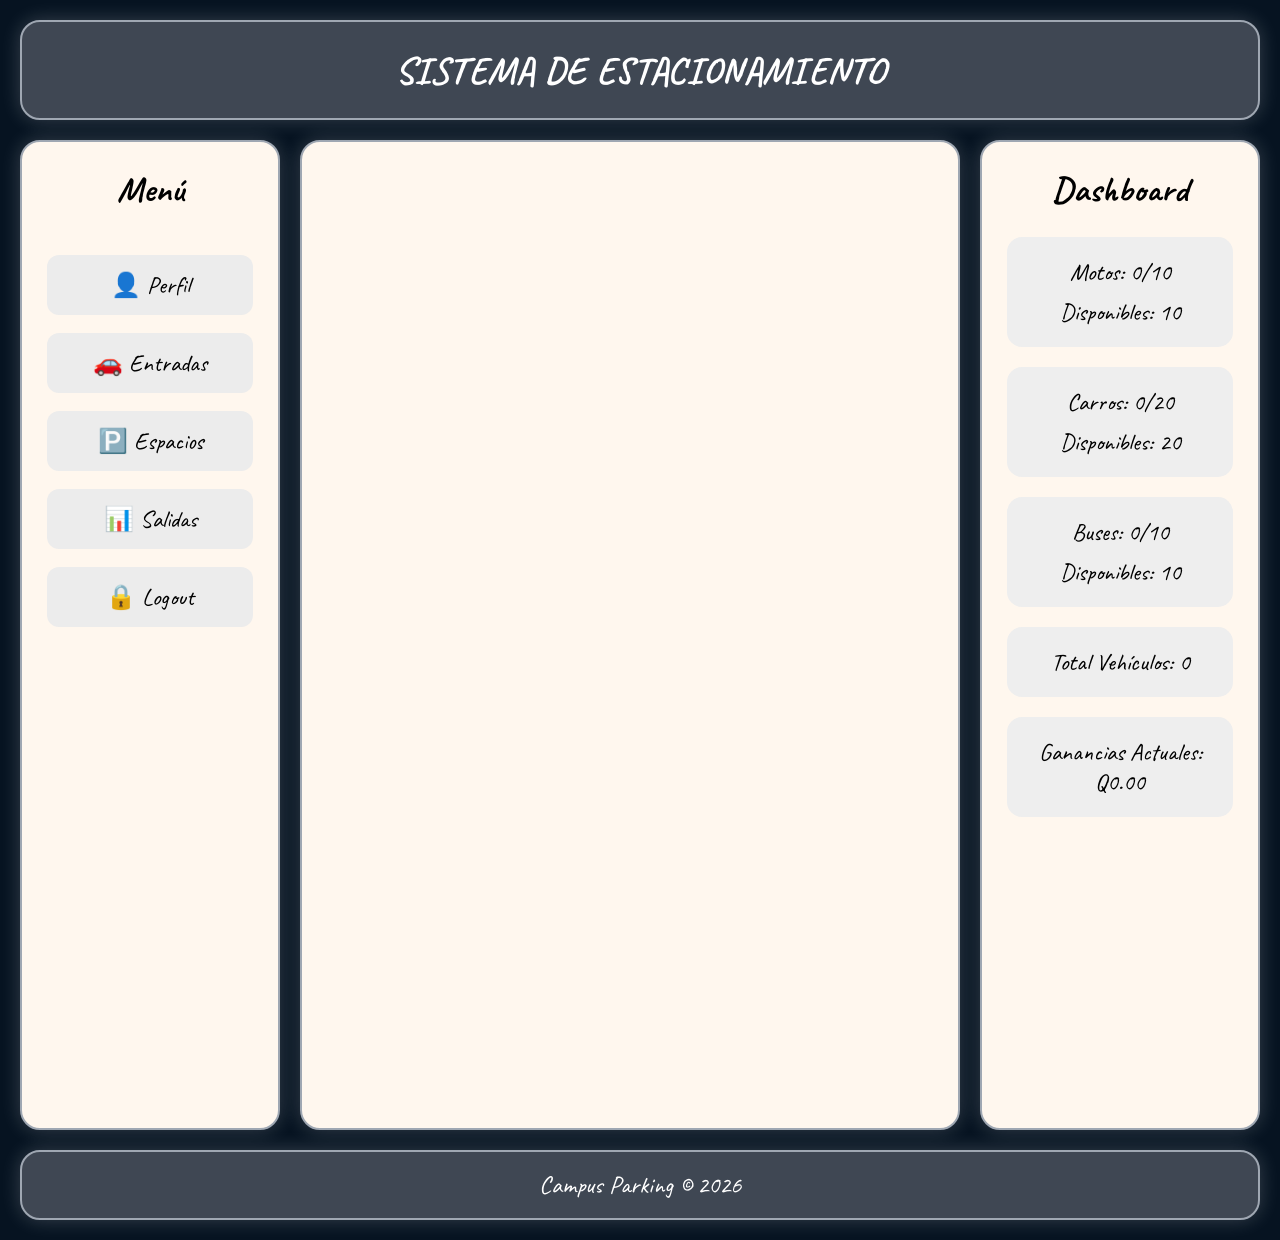
==== principal.html @ e4ad2f80 "feat: :bug: reestrcutra reestructura de carpetas" ====
<!DOCTYPE html>
<html lang="es">
<head>
    <meta charset="UTF-8">
    <meta name="viewport" content="width=device-width, initial-scale=1.0">
    <title>Dashboard</title>
    <link rel="stylesheet" href="principal.css">
    <link href="https://fonts.googleapis.com/css2?family=Caveat:wght@400..700&display=swap" rel="stylesheet">
</head>
<body>
<div class="grid-container">
    <!-- HEADER -->
    <header class="panel header">
        SISTEMA DE ESTACIONAMIENTO
    </header>

    <!-- MENU -->
    <nav class="panel menu">
        <h2>Menú</h2>
        <ul class="menu-list">
            <li onclick="showProfile()">
                👤 Perfil
            </li>
            <li onclick="showEntryForm()">
                🚗 Entradas
            </li>
            <li onclick="showSlots()">
                🅿️ Espacios
            </li>
            <li onclick="showExit()">
                📊 Salidas
            </li>
            <li onclick="logout()">
                🔒 Logout
        </ul>
    </nav>

    <!-- ACTIONS -->
    <main class="panel actions" id="dynamic-content">

    </main>
    <!-- SIDEBAR -->

    <aside class="panel sidebar">
        <h2>Dashboard</h2>
        <div id="dashboard-info"></div>
    </aside>

    <!-- FOOTER -->
    <footer class="panel footer">
        Campus Parking © 2026
    </footer>
</div>
<script src="database.js"></script>
<script src="principal.js"></script>
</body>
</html>
---- principal.css ----
:root{
    --background-color:#061321;
    --secundary-color:#3F4753;
    --border-color:#9FA7B2;
    --button-color:#fff7ee;
    --hover-color:#AA7F56;
}

*{
    margin:0;
    padding:0;
    box-sizing:border-box;
    font-family:"Caveat", cursive;
}

body{
    background:var(--background-color);
    min-height:100vh;
    padding:20px;
}

/* ========================= */
/* GRID GENERAL */
/* ========================= */

.grid-container{
    display:grid;
    min-height:95vh;
    gap:20px;

    /* 🔥 tamaños más balanceados */
    grid-template-columns:260px 1fr 280px;
    grid-template-rows:100px 1fr 70px;

    grid-template-areas:
    "header header header"
    "menu actions sidebar"
    "footer footer footer";
}

/* ========================= */
/* PANEL GENERAL */
/* ========================= */

.panel{
    background:var(--button-color);
    border-radius:20px;
    padding:25px;
    border:2px solid var(--border-color);
    box-shadow:0 0 20px rgba(255,255,255,0.2);

    /* 🔥 centra contenido */
    display:flex;
    flex-direction:column;
    align-items:center;
}

/* ========================= */
/* HEADER */
/* ========================= */

.header{
    grid-area:header;

    display:flex;
    justify-content:center;
    align-items:center;

    background:var(--secundary-color);
    color:white;

    font-size:38px;
    font-weight:bold;
    text-align:center;
}

/* ========================= */
/* MENU */
/* ========================= */

.menu{
    grid-area:menu;
    justify-content:flex-start;
}

.menu h2{
    margin-bottom:25px;
    font-size:35px;
}

.menu-list{
    list-style:none;
    width:100%;
}

.menu-list li{
    margin:18px 0;
    cursor:pointer;
    transition:0.3s;

    background:#ececec;
    padding:15px;
    border-radius:12px;

    text-align:center;
    font-size:24px;
}

.menu-list li:hover{
    transform:scale(1.05);
    background:var(--hover-color);
    color:white;
}

/* ========================= */
/* ACTIONS */
/* ========================= */

.actions{
    grid-area:actions;
    height:110vh;
    overflow-y:auto;
    overflow-x:hidden;
    padding-right:10px;
}

.actions h2{
    font-size:40px;
    margin-bottom:20px;
    text-align:center;
}

/* ========================= */
/* SIDEBAR */
/* ========================= */

.sidebar{
    grid-area:sidebar;
    justify-content:flex-start;
}

.sidebar h2{
    font-size:35px;
    margin-bottom:25px;
}

/* ========================= */
/* FOOTER */
/* ========================= */

.footer{
    grid-area:footer;

    display:flex;
    justify-content:center;
    align-items:center;

    background:var(--secundary-color);
    color:white;

    font-size:25px;
}

/* ========================= */
/* INPUTS */
/* ========================= */

input,
select{
    width:80%;
    padding:14px;
    margin:12px 0;

    border-radius:12px;
    border:1px solid gray;

    font-size:22px;
    text-align:center;
}

/* ========================= */
/* BOTONES */
/* ========================= */

button{
    padding:14px 30px;
    border:none;
    border-radius:12px;
    cursor:pointer;

    background:var(--secundary-color);
    color:white;

    margin-top:15px;

    font-size:22px;
    transition:0.3s;
}

button:hover{
    transform:scale(1.05);
    opacity:0.9;
}

/* ========================= */
/* SLOTS */
/* ========================= */

.slot-container{
    margin-top:20px;
    width:100%;
}

.slot-category{
    margin-bottom:35px;
    ;
    width:100%;
}

.slot-category h3{
    text-align:center;
    margin-bottom:15px;
    font-size:30px;
    overflow-y: auto;
}

.slots-grid{
    display:grid;;
    grid-template-columns:
    repeat(auto-fit, minmax(100px,1fr));

    gap:15px;
}

.slot{
    padding:25px;
    border-radius:15px;
    text-align:center;
    font-weight:bold;
    font-size:22px;
}

.free{
    background:#7dff7d;
}

.occupied{
    background:#ff7272;
    color:white;
}

/* ========================= */
/* DASHBOARD */
/* ========================= */

.dashboard-box{
    width:100%;
    max-width:3000px;
    margin-bottom:20px;
    padding:20px;
    background:#eee;
    border-radius:15px;
    text-align:center;
    font-size:24px;
    display:flex;
    flex-direction:column;
    gap:10px;
}

/* ========================= */
/* RESPONSIVE */
/* ========================= */

@media(max-width:900px){

    .grid-container{

        grid-template-columns:1fr;

        grid-template-rows:auto;

        grid-template-areas:
        "header"
        "menu"
        "actions"
        "sidebar"
        "footer";
    }

    .header{
        font-size:28px;
        padding:20px;
    }

    .menu-list li{
        font-size:20px;
    }

    input,
    select{
        width:100%;
    }

    .dashboard-box{
        max-width:100%;
    }
}
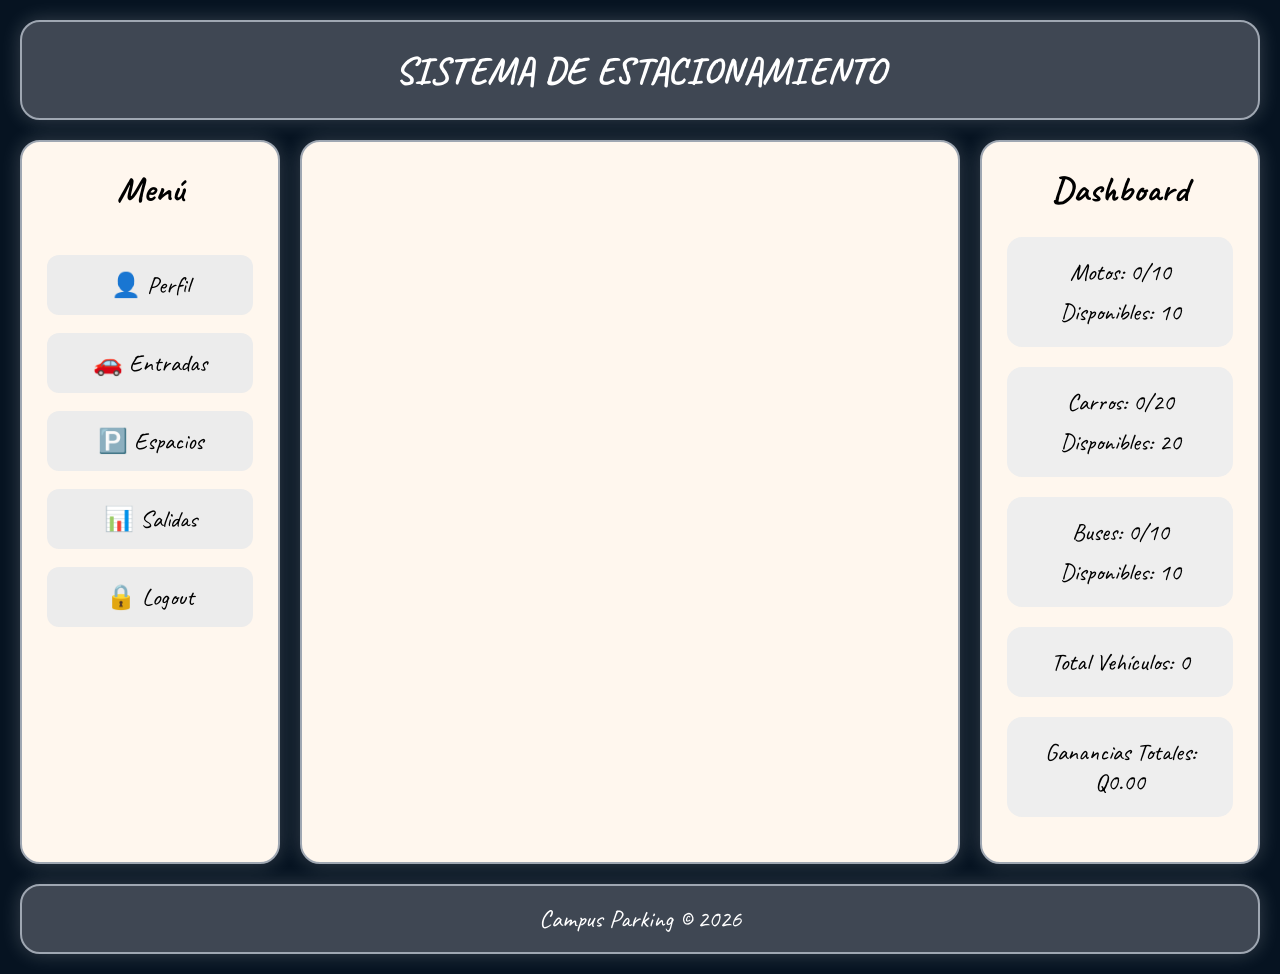
==== commit 54942cb6: "feat: :sparkles: readme Creacion de los datos del Readme" ====
--- a/principal.html
+++ b/principal.html
@@ -3,7 +3,7 @@
 <head>
     <meta charset="UTF-8">
     <meta name="viewport" content="width=device-width, initial-scale=1.0">
-    <title>Dashboard</title>
+    <title>Campus Parking</title>
     <link rel="stylesheet" href="principal.css">
     <link href="https://fonts.googleapis.com/css2?family=Caveat:wght@400..700&display=swap" rel="stylesheet">
 </head>
--- a/principal.css
+++ b/principal.css
@@ -12,26 +12,21 @@
     box-sizing:border-box;
     font-family:"Caveat", cursive;
 }
-
 body{
     background:var(--background-color);
     min-height:100vh;
     padding:20px;
 }
-
 /* ========================= */
 /* GRID GENERAL */
 /* ========================= */
 
 .grid-container{
     display:grid;
-    min-height:95vh;
+    min-height:calc(100vh - 40px);
     gap:20px;
-
-    /* 🔥 tamaños más balanceados */
     grid-template-columns:260px 1fr 280px;
     grid-template-rows:100px 1fr 70px;
-
     grid-template-areas:
     "header header header"
     "menu actions sidebar"
@@ -41,15 +36,12 @@
 /* ========================= */
 /* PANEL GENERAL */
 /* ========================= */
-
 .panel{
     background:var(--button-color);
     border-radius:20px;
     padding:25px;
     border:2px solid var(--border-color);
     box-shadow:0 0 20px rgba(255,255,255,0.2);
-
-    /* 🔥 centra contenido */
     display:flex;
     flex-direction:column;
     align-items:center;
@@ -61,14 +53,11 @@
 
 .header{
     grid-area:header;
-
     display:flex;
     justify-content:center;
     align-items:center;
-
     background:var(--secundary-color);
     color:white;
-
     font-size:38px;
     font-weight:bold;
     text-align:center;
@@ -77,35 +66,29 @@
 /* ========================= */
 /* MENU */
 /* ========================= */
-
 .menu{
     grid-area:menu;
     justify-content:flex-start;
-}
-
+    overflow:visible;
+}
 .menu h2{
     margin-bottom:25px;
     font-size:35px;
 }
-
 .menu-list{
     list-style:none;
     width:100%;
 }
-
 .menu-list li{
     margin:18px 0;
     cursor:pointer;
     transition:0.3s;
-
     background:#ececec;
     padding:15px;
     border-radius:12px;
-
     text-align:center;
     font-size:24px;
 }
-
 .menu-list li:hover{
     transform:scale(1.05);
     background:var(--hover-color);
@@ -115,15 +98,23 @@
 /* ========================= */
 /* ACTIONS */
 /* ========================= */
-
 .actions{
     grid-area:actions;
-    height:110vh;
     overflow-y:auto;
     overflow-x:hidden;
-    padding-right:10px;
-}
-
+    padding:20px;
+    min-height:0;
+    display:flex;
+    flex-direction:column;
+    justify-content:center;
+    align-items:center;
+    text-align:center;
+}
+.actions > *{
+    width:100%;
+    max-width:700px;
+    
+}
 .actions h2{
     font-size:40px;
     margin-bottom:20px;
@@ -133,47 +124,38 @@
 /* ========================= */
 /* SIDEBAR */
 /* ========================= */
-
 .sidebar{
     grid-area:sidebar;
     justify-content:flex-start;
-}
-
+    overflow:visible;
+}
 .sidebar h2{
     font-size:35px;
     margin-bottom:25px;
 }
-
 /* ========================= */
 /* FOOTER */
 /* ========================= */
-
 .footer{
     grid-area:footer;
-
     display:flex;
     justify-content:center;
     align-items:center;
-
     background:var(--secundary-color);
     color:white;
-
     font-size:25px;
 }
-
 /* ========================= */
 /* INPUTS */
 /* ========================= */
-
 input,
 select{
+
     width:80%;
     padding:14px;
     margin:12px 0;
-
     border-radius:12px;
     border:1px solid gray;
-
     font-size:22px;
     text-align:center;
 }
@@ -181,81 +163,64 @@
 /* ========================= */
 /* BOTONES */
 /* ========================= */
-
 button{
     padding:14px 30px;
     border:none;
     border-radius:12px;
     cursor:pointer;
-
     background:var(--secundary-color);
     color:white;
-
     margin-top:15px;
-
     font-size:22px;
     transition:0.3s;
 }
-
 button:hover{
     transform:scale(1.05);
     opacity:0.9;
 }
-
 /* ========================= */
 /* SLOTS */
 /* ========================= */
-
 .slot-container{
     margin-top:20px;
     width:100%;
 }
-
 .slot-category{
     margin-bottom:35px;
-    ;
-    width:100%;
-}
-
+    width:100%;
+}
 .slot-category h3{
     text-align:center;
     margin-bottom:15px;
     font-size:30px;
-    overflow-y: auto;
-}
-
+}
 .slots-grid{
-    display:grid;;
+    display:grid;
     grid-template-columns:
-    repeat(auto-fit, minmax(100px,1fr));
-
+    repeat(auto-fit,minmax(100px,1fr));
     gap:15px;
 }
-
 .slot{
     padding:25px;
     border-radius:15px;
     text-align:center;
     font-weight:bold;
     font-size:22px;
-}
-
+    text-align: center;
+}
 .free{
     background:#7dff7d;
 }
-
 .occupied{
     background:#ff7272;
     color:white;
 }
-
 /* ========================= */
 /* DASHBOARD */
 /* ========================= */
 
 .dashboard-box{
     width:100%;
-    max-width:3000px;
     margin-bottom:20px;
     padding:20px;
     background:#eee;
@@ -266,19 +231,13 @@
     flex-direction:column;
     gap:10px;
 }
-
 /* ========================= */
 /* RESPONSIVE */
 /* ========================= */
-
 @media(max-width:900px){
-
     .grid-container{
-
         grid-template-columns:1fr;
-
         grid-template-rows:auto;
-
         grid-template-areas:
         "header"
         "menu"
@@ -286,22 +245,20 @@
         "sidebar"
         "footer";
     }
-
     .header{
         font-size:28px;
         padding:20px;
     }
-
     .menu-list li{
         font-size:20px;
     }
-
-    input,
-    select{
+    input,select{
         width:100%;
     }
-
     .dashboard-box{
         max-width:100%;
     }
+    .actions{
+        overflow:visible;
+    }
 }
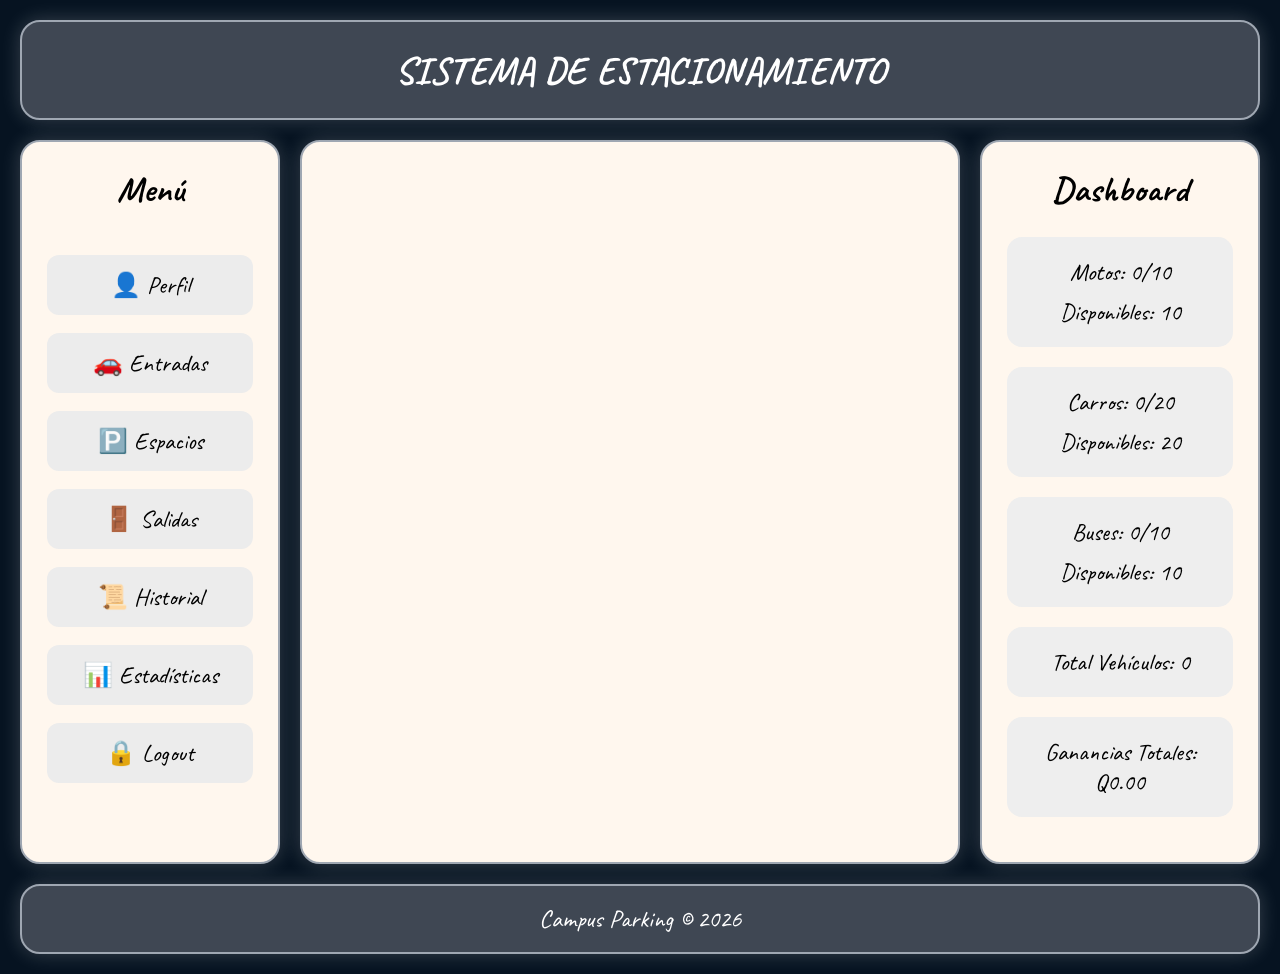
==== commit 5d34a441: "feat: :sparkles: historial creacion del histrial" ====
--- a/principal.html
+++ b/principal.html
@@ -28,10 +28,18 @@
                 🅿️ Espacios
             </li>
             <li onclick="showExit()">
-                📊 Salidas
+                🚪 Salidas
             </li>
+            <li onclick="showHistory()">
+                📜 Historial
+            </li>
+            <li onclick="showOtptions()">
+                📊 Estadísticas
+            </li>
+        
             <li onclick="logout()">
                 🔒 Logout
+            </li>
         </ul>
     </nav>
 
@@ -53,5 +61,6 @@
 </div>
 <script src="database.js"></script>
 <script src="principal.js"></script>
+<script src="estadisticas.js"></script>
 </body>
 </html>
--- a/principal.css
+++ b/principal.css
@@ -231,6 +231,28 @@
     flex-direction:column;
     gap:10px;
 }
+
+/*==========================*/
+/*OPCIONES DE ESTADISTICAS*/
+/*==========================*/
+.list-options{
+    display: flex;
+    gap: 20px;
+    flex-direction: column;
+    justify-content: space-between;
+    align-items: center;
+    cursor: pointer;
+    list-style: none;
+
+}
+.list-options li{
+    display: flex;
+    align-items: center;
+    gap: 10px;  
+    background-color: #dadada;
+    padding: 10px;
+    border-radius: 25px;
+}
 /* ========================= */
 /* RESPONSIVE */
 /* ========================= */
